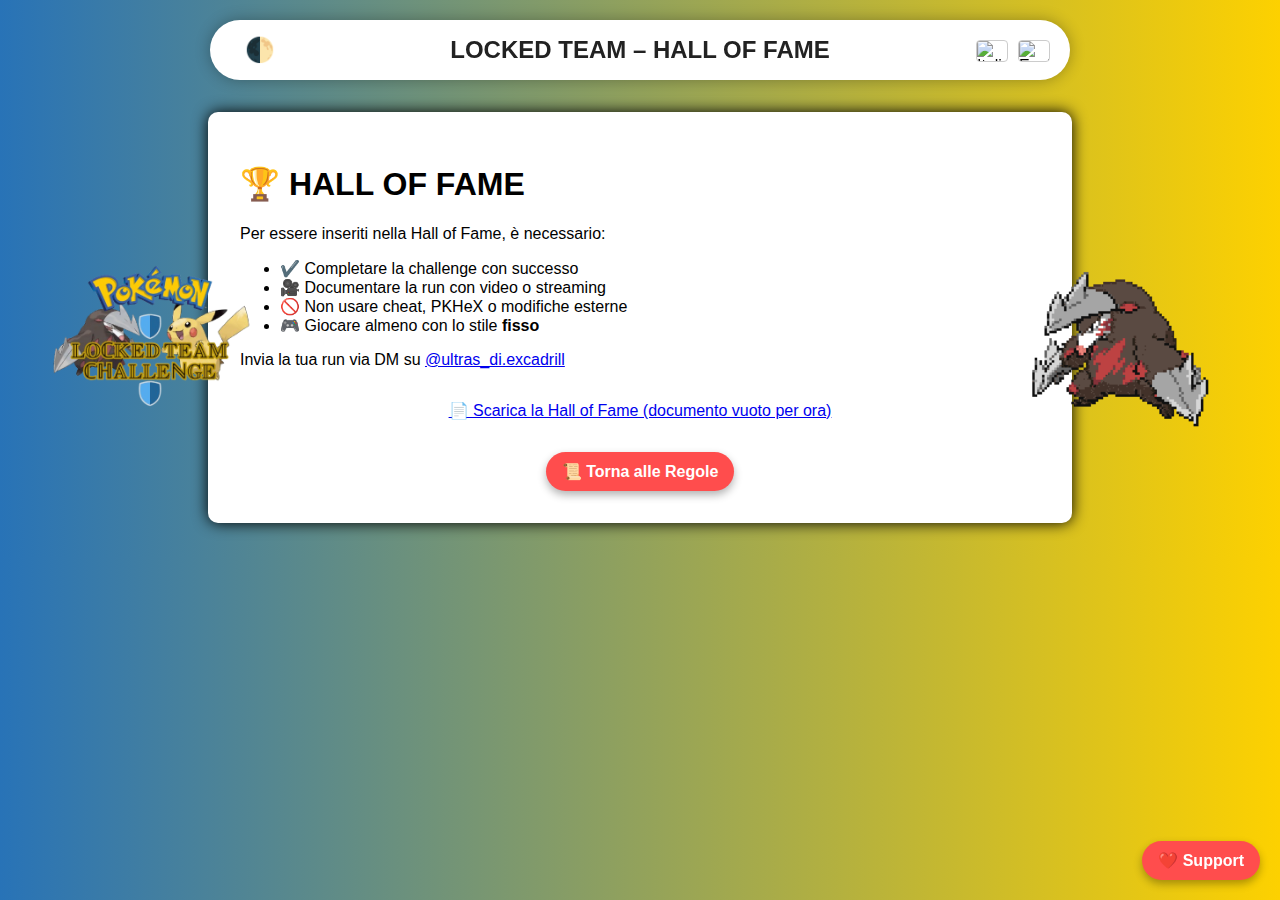
==== hall_of_fame.html @ b9364e91 "Add files via upload" ====
<!DOCTYPE html>
<html lang="it">
<head>
  <meta charset="UTF-8" />
  <meta name="viewport" content="width=device-width, initial-scale=1.0"/>
  <title>Locked Team – Hall of Fame</title>
  <link rel="icon" type="image/png" href="favicon.png">
  <style>
    body {
      background: linear-gradient(270deg, #fdd100, #2873b7);
      font-family: 'Segoe UI', Tahoma, Geneva, Verdana, sans-serif;
      margin: 0;
      padding: 2rem;
      display: flex;
      justify-content: center;
      animation: fadeIn 0.5s ease-in-out;
      color: #000;
      transition: all 0.6s ease;
    }
    body.dark-mode {
      background: linear-gradient(90deg, #5a4a42, #bd4242);
      color: #fff;
    }
    #main-header {
      position: fixed;
      top: 20px;
      left: 50%;
      transform: translateX(-50%);
      height: 60px;
      background: white;
      display: flex;
      align-items: center;
      justify-content: space-between;
      padding: 0 30px;
      border-radius: 30px;
      box-shadow: 0 0 15px rgba(0,0,0,0.3);
      z-index: 1000;
      width: 90%;
      max-width: 800px;
    }
    body.dark-mode #main-header {
      background: #000;
      box-shadow: 0 0 15px rgba(255,0,0,0.3);
    }
    #header-title {
      margin: 0;
      font-size: 1.5rem;
      color: #222;
      position: absolute;
      left: 50%;
      transform: translateX(-50%);
      white-space: nowrap;
    }
    body.dark-mode #header-title {
      color: #fff;
    }
    #darkModeToggle {
      background: none;
      border: none;
      font-size: 1.5rem;
      cursor: pointer;
      padding: 5px;
    }
    .lang-switch {
      display: flex;
      gap: 10px;
      position: absolute;
      right: 20px;
      top: 20px;
    }
    .lang-switch img {
      width: 30px;
      height: 20px;
      cursor: pointer;
      border: 1px solid #ccc;
      border-radius: 4px;
      transition: transform 0.2s;
    }
    .lang-switch img:hover {
      transform: scale(1.1);
    }
    .container {
      background-color: white;
      padding: 2rem;
      border-radius: 10px;
      max-width: 800px;
      box-shadow: 0 0 15px rgb(0, 0, 0);
      margin-top: 80px;
      width: 100%;
    }
    .container.dark-mode {
      background-color: #000000;
      box-shadow: 0 0 15px rgb(255, 0, 0);
    }
    body.dark-mode h1,
    body.dark-mode h2,
    body.dark-mode h4,
    body.dark-mode p {
      color: white;
    }
    .lang-it, .lang-en {
      display: none;
    }
    .lang-it.active, .lang-en.active {
      display: block;
    }
    .pdf-download {
      margin-top: 2rem;
      text-align: center;
    }
    .pdf-download button {
      cursor: pointer;
      padding: 10px 16px;
      font-size: 1rem;
      border-radius: 999px;
      border: none;
      background-color: #ff4d4d;
      color: white;
      font-weight: bold;
      box-shadow: 0 4px 8px rgba(0,0,0,0.3);
      transition: background-color 0.2s ease;
    }
    .pdf-download button:hover {
      background-color: #ff1a1a;
    }
    #support-btn {
      position: fixed;
      bottom: 20px;
      right: 20px;
      background-color: #ff4d4d;
      color: white;
      padding: 10px 16px;
      border-radius: 999px;
      font-size: 1rem;
      text-decoration: none;
      font-weight: bold;
      box-shadow: 0 4px 8px rgba(0,0,0,0.3);
      transition: background-color 0.2s ease;
      z-index: 1000;
    }
    #support-btn:hover {
      background-color: #ff1a1a;
    }
    .side-gif {
      position: absolute;
      top: 250px;
      width: 220px;
      z-index: 1;
    }
    .side-gif.left {
      left: 40px;
    }
    .side-gif.right {
      right: 40px;
    }
    @keyframes fadeIn {
      from { opacity: 0; }
      to { opacity: 1; }
    }
  </style>
</head>
<body>
  <header id="main-header">
    <button id="darkModeToggle">🌓</button>
    <h2 id="header-title">LOCKED TEAM – HALL OF FAME</h2>
    <div class="lang-switch">
      <img src="https://flagcdn.com/w40/it.png" alt="Italiano" onclick="switchLang('it')">
      <img src="https://flagcdn.com/w40/gb.png" alt="English" onclick="switchLang('en')">
    </div>
  </header>

  <div class="side-gifs">
    <img src="logo.gif" class="side-gif left desktop-only" alt="logo">
    <img src="excadrill.gif" class="side-gif right desktop-only" alt="excadrill">
  </div>

  <div class="container">
    <div class="lang-it active">
      <h1>🏆 HALL OF FAME</h1>
      <p>Per essere inseriti nella Hall of Fame, è necessario:</p>
      <ul>
        <li>✔️ Completare la challenge con successo</li>
        <li>🎥 Documentare la run con video o streaming</li>
        <li>🚫 Non usare cheat, PKHeX o modifiche esterne</li>
        <li>🎮 Giocare almeno con lo stile <strong>fisso</strong></li>
      </ul>
      <p>Invia la tua run via DM su <a href="https://www.instagram.com/ultras_di.excadrill/" target="_blank">@ultras_di.excadrill</a></p>
      <div class="pdf-download">
        <a href="locked_team_hall_of_fame.pdf" download>📄 Scarica la Hall of Fame (documento vuoto per ora)</a>
      </div>
      <div class="pdf-download">
        <button onclick="backToRules()">📜 Torna alle Regole</button>
      </div>
    </div>

    <div class="lang-en">
      <h1>🏆 HALL OF FAME</h1>
      <p>To be added to the Hall of Fame, you must:</p>
      <ul>
        <li>✔️ Successfully complete the challenge</li>
        <li>🎥 Provide full documentation (video/stream)</li>
        <li>🚫 No cheat, PKHeX or external tools</li>
        <li>🎮 Use at least the <strong>SET battle style</strong></li>
      </ul>
      <p>Send your run via DM at <a href="https://www.instagram.com/ultras_di.excadrill/" target="_blank">@ultras_di.excadrill</a></p>
      <div class="pdf-download">
        <a href="locked_team_hall_of_fame.pdf" download>📄 Download Hall of Fame (currently empty)</a>
      </div>
      <div class="pdf-download">
        <button onclick="backToRules()">📜 Back to Rules</button>
      </div>
    </div>
  </div>

  <a href="https://www.paypal.com/donate?hosted_button_id=CKPKZMZHCK86A" target="_blank" id="support-btn">❤️ Support</a>

  <script>
    // Funzione per ottenere il valore di un parametro dalla URL
    function getQueryParam(param) {
      var urlParams = new URLSearchParams(window.location.search);
      return urlParams.get(param);
    }
    
    // Funzione per cambiare lingua
    function switchLang(lang) {
      document.querySelector('.lang-it').classList.remove('active');
      document.querySelector('.lang-en').classList.remove('active');
      document.querySelector('.lang-' + lang).classList.add('active');
    }

    // Gestione dark mode
    const toggle = document.getElementById("darkModeToggle");
    toggle.addEventListener("click", () => {
      document.body.classList.toggle("dark-mode");
      document.querySelector('.container').classList.toggle("dark-mode");
      document.getElementById('main-header').classList.toggle('dark-mode');
    });

    // La funzione per tornare alle regole reindirizza in base alla lingua corrente
    function backToRules() {
      var lang = getQueryParam("lang") || 'it';
      window.location.href = "locked_team_challenge.html?lang=" + lang;
    }

    // Al caricamento, se esiste il parametro ?lang=, usa quello; altrimenti default a italiano
    window.onload = () => {
      var lang = getQueryParam("lang") || 'it';
      switchLang(lang);
    };
  </script>
</body>
</html>
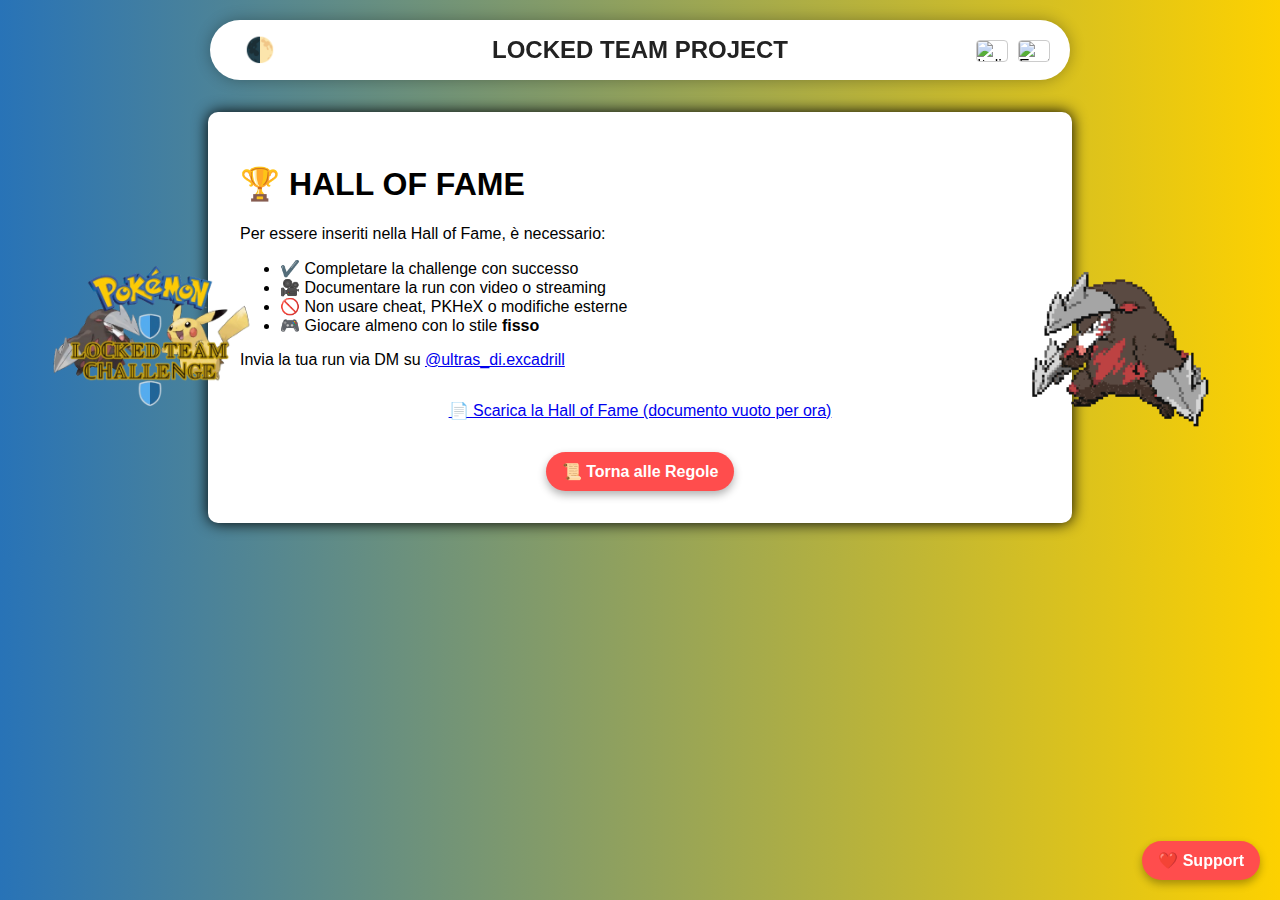
==== commit f9f7d5bf: "Update hall_of_fame.html" ====
--- a/hall_of_fame.html
+++ b/hall_of_fame.html
@@ -162,7 +162,7 @@
 <body>
   <header id="main-header">
     <button id="darkModeToggle">🌓</button>
-    <h2 id="header-title">LOCKED TEAM – HALL OF FAME</h2>
+    <h2 id="header-title">LOCKED TEAM PROJECT</h2>
     <div class="lang-switch">
       <img src="https://flagcdn.com/w40/it.png" alt="Italiano" onclick="switchLang('it')">
       <img src="https://flagcdn.com/w40/gb.png" alt="English" onclick="switchLang('en')">
@@ -239,7 +239,7 @@
     // La funzione per tornare alle regole reindirizza in base alla lingua corrente
     function backToRules() {
       var lang = getQueryParam("lang") || 'it';
-      window.location.href = "locked_team_challenge.html?lang=" + lang;
+      window.location.href = "index.html?lang=" + lang;
     }
 
     // Al caricamento, se esiste il parametro ?lang=, usa quello; altrimenti default a italiano
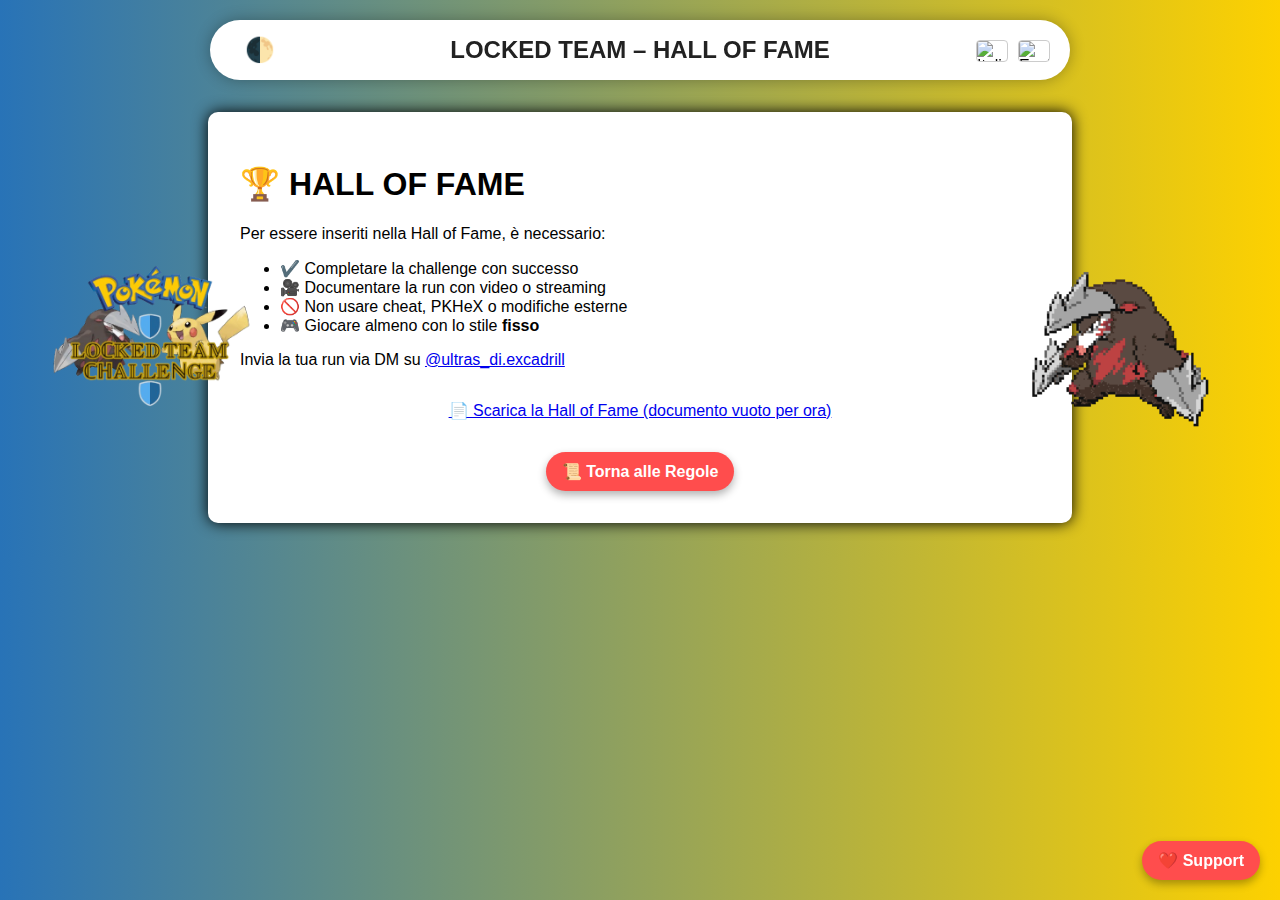
==== commit 869b6099: "Update hall_of_fame.html" ====
--- a/hall_of_fame.html
+++ b/hall_of_fame.html
@@ -162,7 +162,7 @@
 <body>
   <header id="main-header">
     <button id="darkModeToggle">🌓</button>
-    <h2 id="header-title">LOCKED TEAM PROJECT</h2>
+    <h2 id="header-title">LOCKED TEAM – HALL OF FAME</h2>
     <div class="lang-switch">
       <img src="https://flagcdn.com/w40/it.png" alt="Italiano" onclick="switchLang('it')">
       <img src="https://flagcdn.com/w40/gb.png" alt="English" onclick="switchLang('en')">
@@ -189,7 +189,7 @@
         <a href="locked_team_hall_of_fame.pdf" download>📄 Scarica la Hall of Fame (documento vuoto per ora)</a>
       </div>
       <div class="pdf-download">
-        <button onclick="backToRules()">📜 Torna alle Regole</button>
+        <button onclick="window.location.href='index.html'">📜 Torna alle Regole</button>
       </div>
     </div>
 
@@ -207,7 +207,7 @@
         <a href="locked_team_hall_of_fame.pdf" download>📄 Download Hall of Fame (currently empty)</a>
       </div>
       <div class="pdf-download">
-        <button onclick="backToRules()">📜 Back to Rules</button>
+        <button onclick="window.location.href='index.html'">📜 Back to Rules</button>
       </div>
     </div>
   </div>
@@ -215,20 +215,6 @@
   <a href="https://www.paypal.com/donate?hosted_button_id=CKPKZMZHCK86A" target="_blank" id="support-btn">❤️ Support</a>
 
   <script>
-    // Funzione per ottenere il valore di un parametro dalla URL
-    function getQueryParam(param) {
-      var urlParams = new URLSearchParams(window.location.search);
-      return urlParams.get(param);
-    }
-    
-    // Funzione per cambiare lingua
-    function switchLang(lang) {
-      document.querySelector('.lang-it').classList.remove('active');
-      document.querySelector('.lang-en').classList.remove('active');
-      document.querySelector('.lang-' + lang).classList.add('active');
-    }
-
-    // Gestione dark mode
     const toggle = document.getElementById("darkModeToggle");
     toggle.addEventListener("click", () => {
       document.body.classList.toggle("dark-mode");
@@ -236,16 +222,14 @@
       document.getElementById('main-header').classList.toggle('dark-mode');
     });
 
-    // La funzione per tornare alle regole reindirizza in base alla lingua corrente
-    function backToRules() {
-      var lang = getQueryParam("lang") || 'it';
-      window.location.href = "index.html?lang=" + lang;
-    }
-
-    // Al caricamento, se esiste il parametro ?lang=, usa quello; altrimenti default a italiano
+    function switchLang(lang) {
+      document.querySelector('.lang-it').classList.remove('active');
+      document.querySelector('.lang-en').classList.remove('active');
+      document.querySelector('.lang-' + lang).classList.add('active');
+    }
+
     window.onload = () => {
-      var lang = getQueryParam("lang") || 'it';
-      switchLang(lang);
+      switchLang('it');
     };
   </script>
 </body>
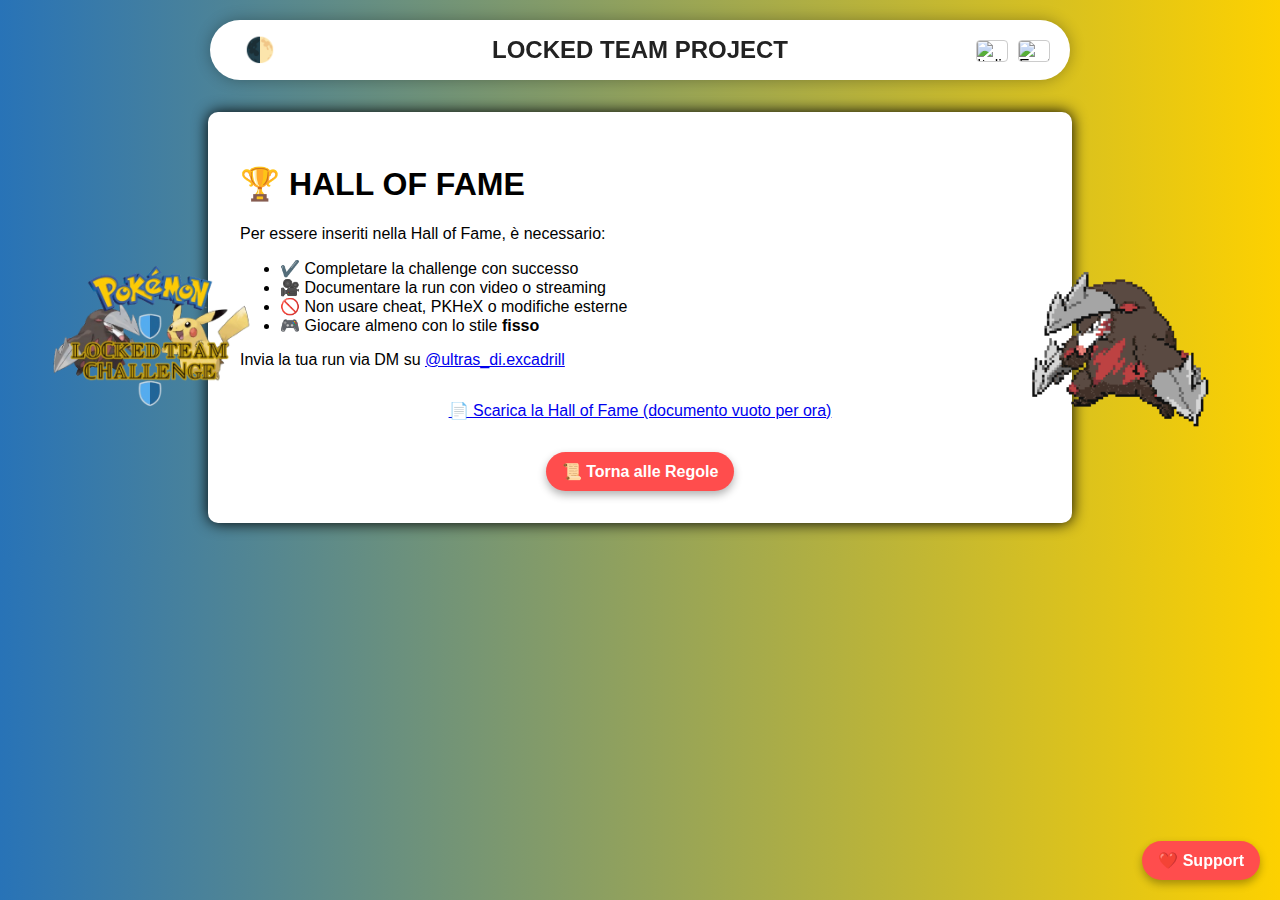
==== commit 7fa765dd: "Update hall_of_fame.html" ====
--- a/hall_of_fame.html
+++ b/hall_of_fame.html
@@ -162,7 +162,7 @@
 <body>
   <header id="main-header">
     <button id="darkModeToggle">🌓</button>
-    <h2 id="header-title">LOCKED TEAM – HALL OF FAME</h2>
+    <h2 id="header-title">LOCKED TEAM PROJECT</h2>
     <div class="lang-switch">
       <img src="https://flagcdn.com/w40/it.png" alt="Italiano" onclick="switchLang('it')">
       <img src="https://flagcdn.com/w40/gb.png" alt="English" onclick="switchLang('en')">
@@ -189,7 +189,7 @@
         <a href="locked_team_hall_of_fame.pdf" download>📄 Scarica la Hall of Fame (documento vuoto per ora)</a>
       </div>
       <div class="pdf-download">
-        <button onclick="window.location.href='index.html'">📜 Torna alle Regole</button>
+        <button onclick="backToRules()">📜 Torna alle Regole</button>
       </div>
     </div>
 
@@ -207,7 +207,7 @@
         <a href="locked_team_hall_of_fame.pdf" download>📄 Download Hall of Fame (currently empty)</a>
       </div>
       <div class="pdf-download">
-        <button onclick="window.location.href='index.html'">📜 Back to Rules</button>
+        <button onclick="backToRules()">📜 Back to Rules</button>
       </div>
     </div>
   </div>
@@ -215,6 +215,20 @@
   <a href="https://www.paypal.com/donate?hosted_button_id=CKPKZMZHCK86A" target="_blank" id="support-btn">❤️ Support</a>
 
   <script>
+    // Funzione per ottenere il valore di un parametro dalla URL
+    function getQueryParam(param) {
+      var urlParams = new URLSearchParams(window.location.search);
+      return urlParams.get(param);
+    }
+    
+    // Funzione per cambiare lingua
+    function switchLang(lang) {
+      document.querySelector('.lang-it').classList.remove('active');
+      document.querySelector('.lang-en').classList.remove('active');
+      document.querySelector('.lang-' + lang).classList.add('active');
+    }
+
+    // Gestione dark mode
     const toggle = document.getElementById("darkModeToggle");
     toggle.addEventListener("click", () => {
       document.body.classList.toggle("dark-mode");
@@ -222,14 +236,15 @@
       document.getElementById('main-header').classList.toggle('dark-mode');
     });
 
-    function switchLang(lang) {
-      document.querySelector('.lang-it').classList.remove('active');
-      document.querySelector('.lang-en').classList.remove('active');
-      document.querySelector('.lang-' + lang).classList.add('active');
-    }
-
+    // La funzione per tornare alla pagina precedente
+    function backToRules() {
+      history.back();
+    }
+
+    // Al caricamento, se esiste il parametro ?lang=, usa quello; altrimenti default a italiano
     window.onload = () => {
-      switchLang('it');
+      var lang = getQueryParam("lang") || 'it';
+      switchLang(lang);
     };
   </script>
 </body>
